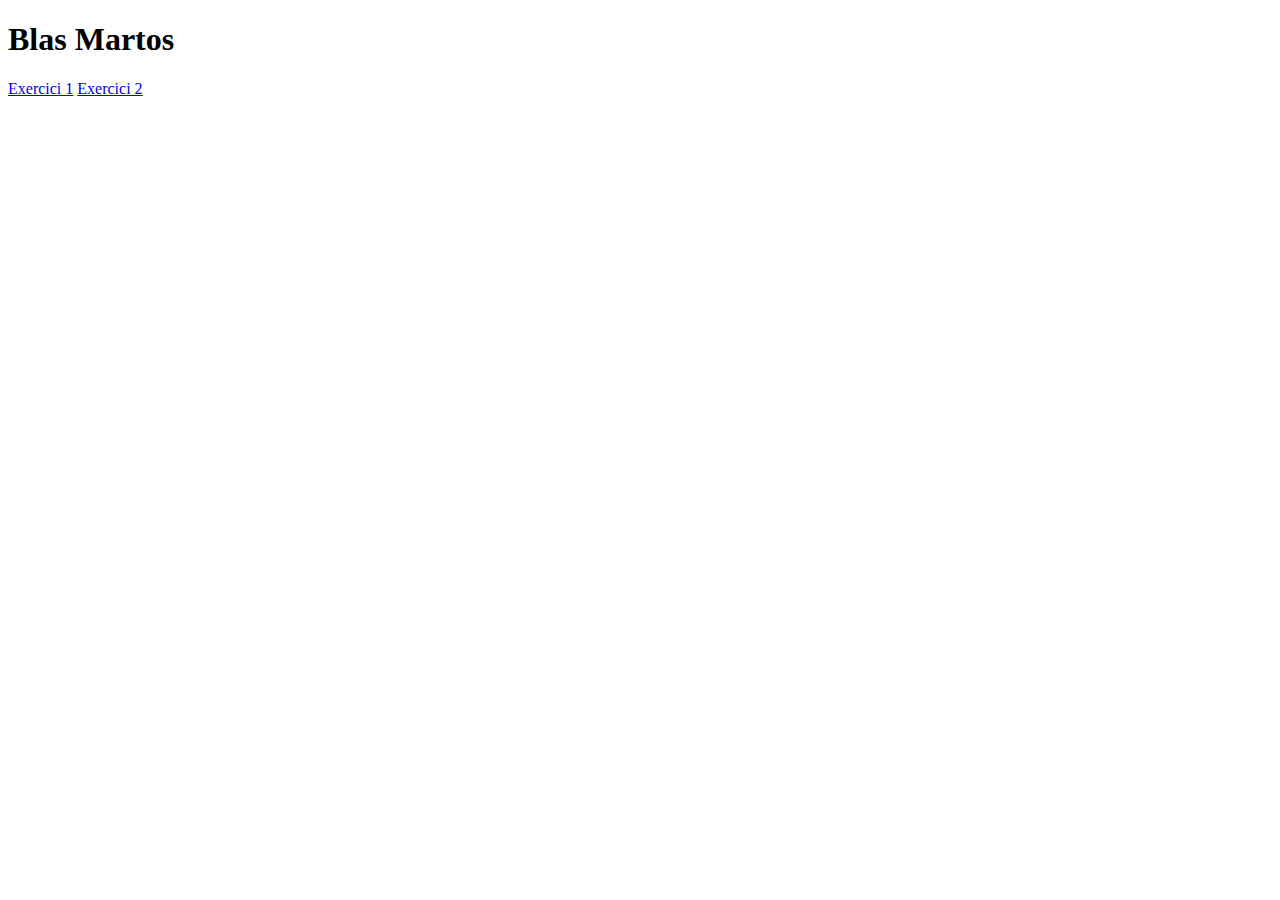
==== index.html @ 1a3c145b "Update index.html" ====
<!DOCTYPE html>
<html lang="en">
<head>
    <meta charset="UTF-8">
    <meta http-equiv="X-UA-Compatible" content="IE=edge">
    <meta name="viewport" content="width=device-width, initial-scale=1.0">
    <title>Blas Martos</title>
</head>
<body>
    <h1>Blas Martos</h1>
    <a href="./exercicis/ex1.html">Exercici 1</a>
    <a href="./exercicis/GrupMusica/index.html">Exercici 2</a>
</body>
</html>
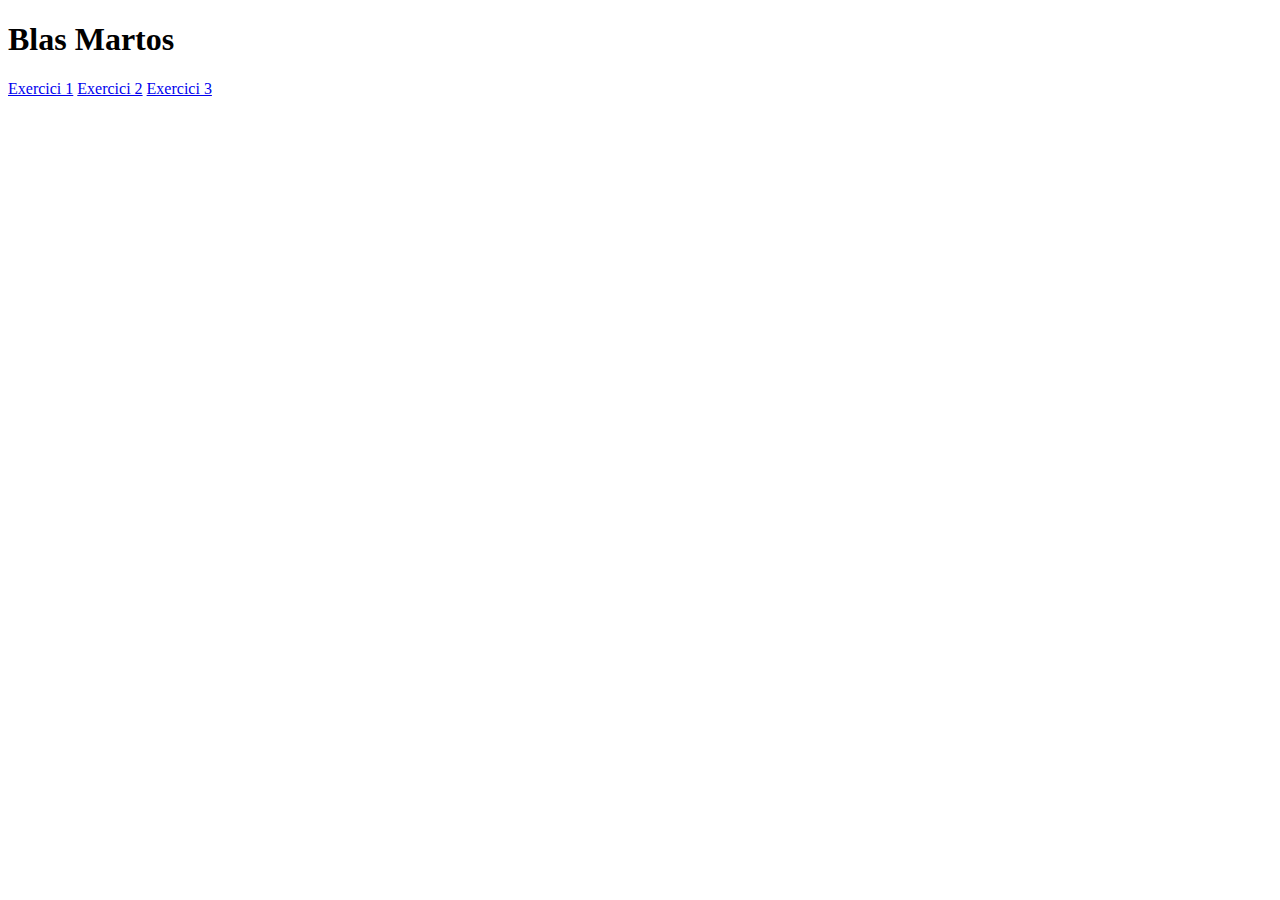
==== commit 186244ef: "Update index.html" ====
--- a/index.html
+++ b/index.html
@@ -10,5 +10,6 @@
     <h1>Blas Martos</h1>
     <a href="./exercicis/ex1.html">Exercici 1</a>
     <a href="./exercicis/GrupMusica/index.html">Exercici 2</a>
+     <a href="./exercicis/PT3ImatgesVideos3D/index.html">Exercici 3</a>
 </body>
 </html>
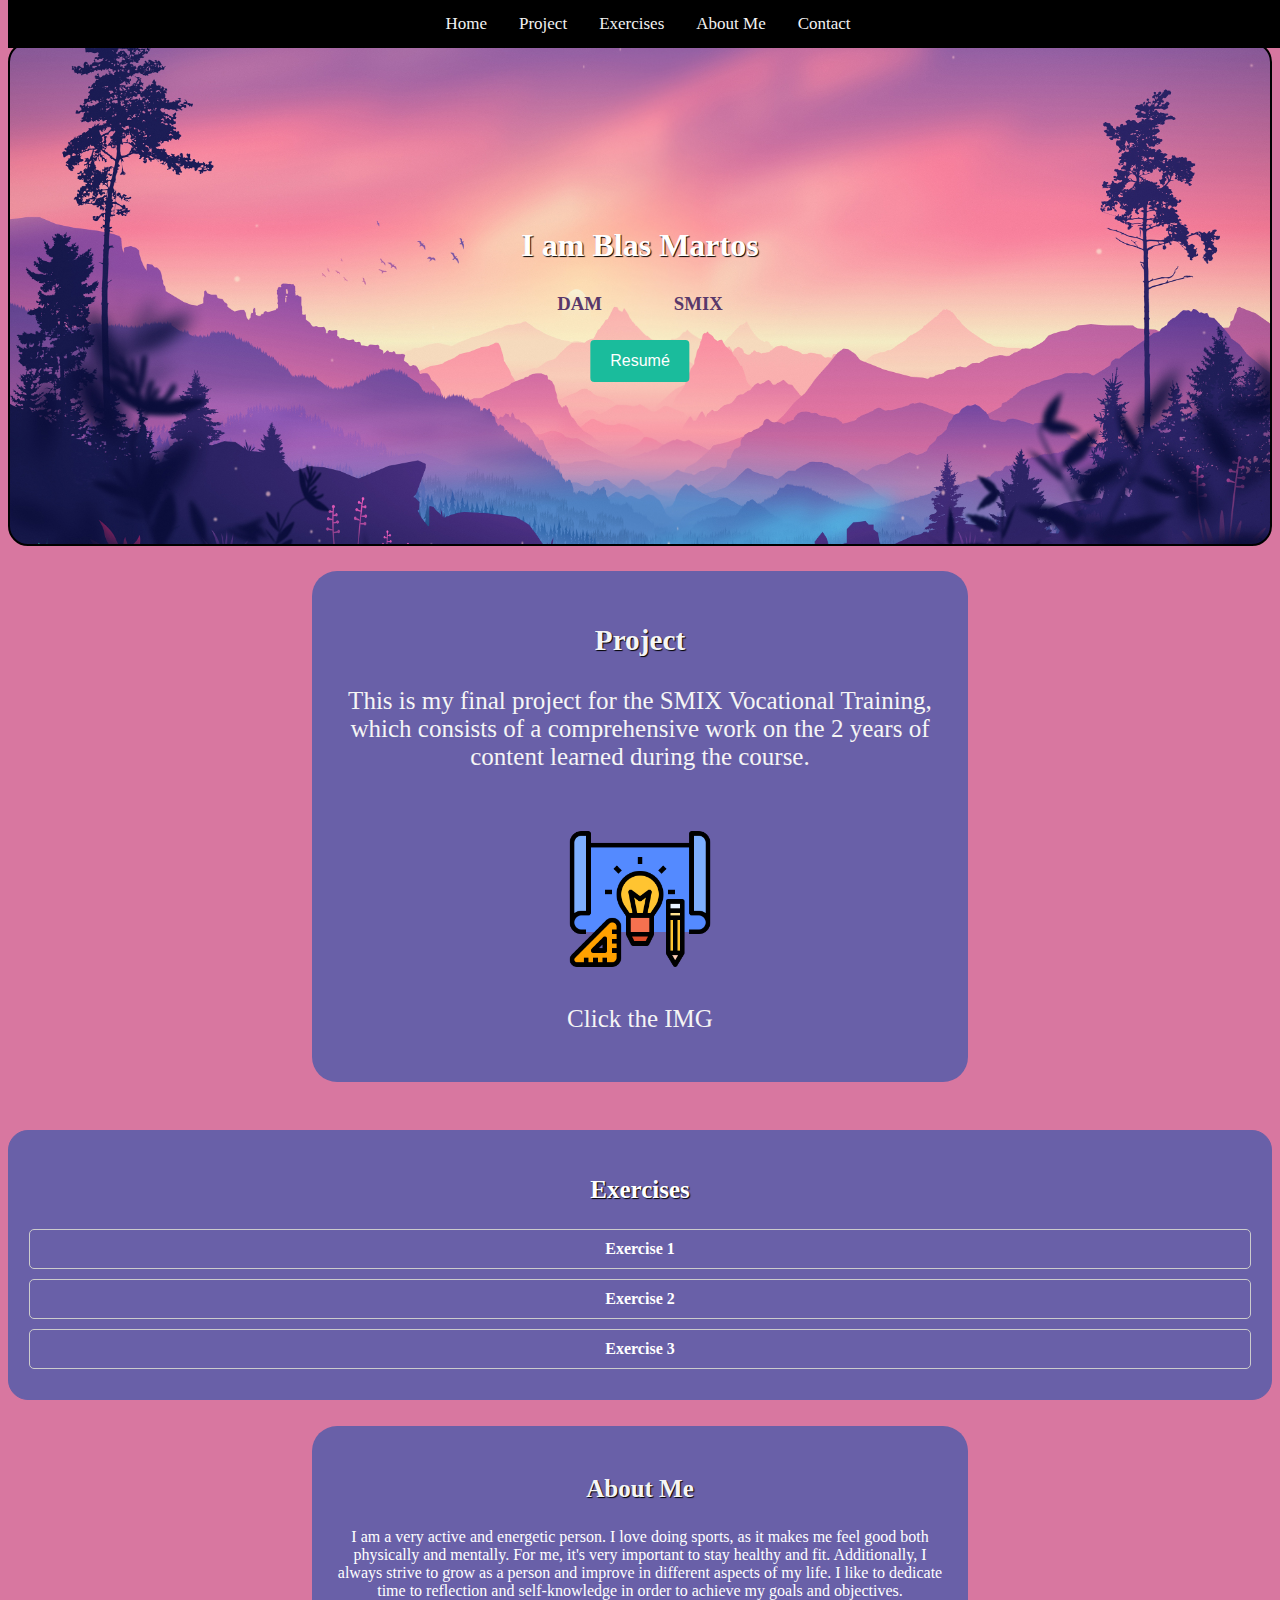
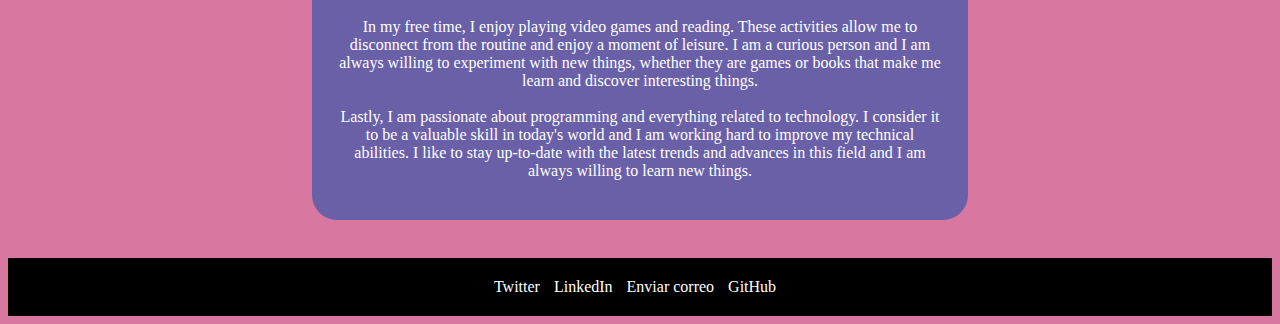
==== commit b7db8649: "Add files via upload" ====
--- a/index.html
+++ b/index.html
@@ -5,11 +5,82 @@
     <meta http-equiv="X-UA-Compatible" content="IE=edge">
     <meta name="viewport" content="width=device-width, initial-scale=1.0">
     <title>Blas Martos</title>
+    <link rel="stylesheet" href="estilo.css">
+    <link rel="shortcut icon" href="imagenes/favicon.png" type="image/x-icon">
 </head>
+
+
+<header>
+
+
+    <div class="menu">
+        <a href="#home">Home</a>
+        <a href="#projecte">Project</a>
+        <a href="#exercicis">Exercises</a>
+        <a href="#about_me">About Me</a>
+        <a href="#contact_me">Contact</a>
+    </div>
+</header>
+
 <body>
-    <h1>Blas Martos</h1>
-    <a href="./exercicis/ex1.html">Exercici 1</a>
-    <a href="./exercicis/GrupMusica/index.html">Exercici 2</a>
-     <a href="./exercicis/PT3ImatgesVideos3D/index.html">Exercici 3</a>
+    <div id="home" class="hero-image">
+        <div class="hero-text">
+          <h1 >I am Blas Martos</h1>
+          <div class="formaciones">
+          <h3>DAM</h3>
+          <h3>SMIX</h3>
+          </div>
+          <br>
+          <a href="pdf/Resume_Blas_Martos.pdf" target="_blank">
+          <button>Resumé</button>
+          </a>
+        </div>
+      </div>
+
+      <div class="projecte">
+        <div class="project_text">
+            <h3 id="projecte">Project </h3>
+            <p>This is my final project for the SMIX Vocational Training, which consists of a comprehensive work on the 2 years of content learned during the course.
+            </p>
+            <br>
+            <a href="https://docs.google.com/document/d/1IgNLPsWlfi-gPdKO0MjlBa3QE2Ceq-ffQGFhs8nA36g/edit?usp=share_link" target="_blank">  <img id="img_project" src="imagenes/project.png" alt="Project image"></a>
+            <p>Click the IMG</p>
+        </div>
+
+      </div>
+      <div class="exercises">
+        
+        <h3 id="exercicis">Exercises</h3>
+    
+        <a href="https://bmartosortega.netlify.app/exercicis/ex1.html" target="_blank"> Exercise 1</a>
+        <a href="https://bmartosortega.netlify.app/exercicis/grupmusica/" target="_blank">Exercise 2</a>
+        <a href="https://bmartosortega.netlify.app/exercicis/pt3imatgesvideos3d/" target="_blank"> Exercise 3</a>
+    </div>
+
+    <div class="about_me">
+
+
+
+        <div class="about_me2">
+            <h3 id="about_me">About Me </h3>
+           <p>I am a very active and energetic person. I love doing sports, as it makes me feel good both physically and mentally. For me, it's very important to stay healthy and fit. Additionally, I always strive to grow as a person and improve in different aspects of my life. I like to dedicate time to reflection and self-knowledge in order to achieve my goals and objectives.<br><br>In my free time, I enjoy playing video games and reading. These activities allow me to disconnect from the routine and enjoy a moment of leisure. I am a curious person and I am always willing to experiment with new things, whether they are games or books that make me learn and discover interesting things.<br> <br>Lastly, I am passionate about programming and everything related to technology. I consider it to be a valuable skill in today's world and I am working hard to improve my technical abilities. I like to stay up-to-date with the latest trends and advances in this field and I am always willing to learn new things.</p>
+        </div>
+
+      </div>
+
+
 </body>
-</html>
+
+<footer class="footer">
+    <div id="contact_me" class="footer-container">
+      <div>
+        <a href="https://twitter.com/?lang=es" class="footer-link" target="_blank">Twitter</a>
+        <a href="https://www.linkedin.com/in/blas-martos-15183b211/" target="_blank" class="footer-link">LinkedIn</a>
+        <a href="https://mail.google.com/mail/?view=cm&amp;to=bmartosortega@gmail.com" class="footer-link" target="_blank">Enviar correo</a>
+        <a href="https://github.com/BlasMartos" class="footer-link" target="_blank">GitHub</a>
+      </div>
+    </div>
+  </footer>
+
+
+</html>--- a/estilo.css
+++ b/estilo.css
@@ -0,0 +1,286 @@
+body{
+  background-color: #d877a0;
+}
+html {
+  scroll-behavior: smooth;
+}
+
+.menu {
+  overflow: hidden;
+  background-color: black;
+  position: fixed;
+  top: 0;
+  width: 100%;
+  display: flex;
+  justify-content: center;
+  z-index: 1;
+}
+
+.menu a {
+  display: block;
+  color: #f2f2f2;
+  text-align: center;
+  padding: 14px 16px;
+  text-decoration: none;
+  font-size: 17px;
+}
+
+.menu a:hover {
+  background: rgb(179, 32, 32);
+  color: rgb(14, 8, 8);
+  border-radius: 30px;
+}
+.hero-image {
+  background-image: url("imagenes/xd.jpg");
+  background-color: #cccccc;
+  height: 500px;
+  background-position: center;
+  background-repeat: no-repeat;
+  background-size: cover;
+  position: relative;
+  margin-top: 3.3%;
+  border: 2px solid black;
+  border-radius: 20px;
+}
+.hero-text {
+  text-align: center;
+  position: absolute;
+  top: 50%;
+  left: 50%;
+  transform: translate(-50%, -50%);
+  color: white;
+}
+.hero-text h1{
+  text-shadow: 1px 1px 1px black;
+}
+.hero-text h3{
+
+color:#59386a;
+}
+.formaciones{
+display: flex;
+flex-direction: row;
+justify-content: space-around;
+}
+.formaciones h3{
+  margin: 3%;
+}
+button{
+background-color: #1abc9c;
+color: white;
+border: none;
+padding: 12px 20px;
+font-size: 16px;
+border-radius: 4px;
+cursor: pointer;
+transition: background-color 0.3s ease;
+}
+
+button:hover {
+background-color: #16a085;
+transform: translateY(-2px);
+box-shadow: 0 2px 4px rgba(0, 0, 0, 0.4);
+}
+
+
+
+@media only screen and (max-width: 900px){
+  .projecte{
+    display: flex;
+    justify-content: center;
+    padding: 2%;
+    align-items: center;
+  
+    }
+    .project_text{
+      border-radius: 25px;
+      background-color: #6960a8;
+      height: 48%;
+      width: 80%;
+      text-align: center;
+      padding: 2%;
+    
+    }
+    .project_text{
+      font-size: 15px;
+      color: whitesmoke;
+    }
+    #projecte{
+      text-shadow: 1px 1px 1px black;
+    }
+    #exercicis{
+      text-shadow: 1px 1px 1px black;
+    }
+    #img_project {
+      max-width: 200px;
+      height: 150px;
+      transition: transform 0.5s ease;
+    }
+    #img_project:hover {
+      transform: rotate(360deg);
+    }
+
+}
+
+@media only screen and (min-width: 901px){
+  .projecte{
+    display: flex;
+    justify-content: center;
+    padding: 2%;
+    align-items: center;
+  
+    }
+    .project_text{
+      border-radius: 25px;
+     background-color: #6960a8;
+      height: 48%;
+      width: 50%;
+      text-align: center;
+      padding: 2%;
+    
+    }
+    .project_text{
+      font-size: 25px;
+      color: whitesmoke;
+    }
+    #projecte{
+      text-shadow: 1px 1px 1px black;
+    }
+    #exercicis{
+      text-shadow: 1px 1px 1px black;
+    }
+    #img_project {
+      max-width: 200px;
+      height: 150px;
+      transition: transform 0.5s ease;
+    }
+    #img_project:hover {
+      transform: rotate(360deg);
+    }
+
+}
+
+
+
+
+
+
+
+
+
+.exercises {
+  display: flex;
+  justify-content: center;
+  flex-direction: column;
+  margin-top: 23px;
+  border: 1px solid #6960a8;
+  border-radius: 20px;
+  padding: 20px;
+  background-color: #6960a8;
+}
+
+.exercises a {
+  display: block;
+  padding: 10px;
+  margin-bottom: 10px;
+  border: 1px solid #ccc;
+  border-radius: 5px;
+  text-decoration: none;
+  color: white;
+  font-weight: bold;
+  font-size: 16px;
+  transition: background-color 0.2s ease;
+  text-align: center;
+}
+.exercises h3{
+  color: white;
+  font-size: 25px;
+  text-align: center;
+}
+
+.exercises a:hover {
+  background-color:#d877a0;;
+  color: #fff;
+  border-color: #6960a8;
+  transition: background-color 0.2s ease;
+}
+
+@media only screen and (max-width: 900px){
+  .about_me{
+    display: flex;
+    justify-content: center;
+    padding: 2%;
+    align-items: center;
+    }
+    
+    .about_me2{
+      border-radius: 25px;
+      background-color: #6960a8;
+      height: 48%;
+      width: 80%;
+      text-align: center;
+      padding: 2%;
+      color: white;
+    }
+    #about_me{
+      font-size: 16px;
+      color: whitesmoke;
+      text-shadow: 1px 1px 1px black;
+    }
+
+}
+
+@media only screen and (min-width: 901px){
+  .about_me{
+    display: flex;
+    justify-content: center;
+    padding: 2%;
+    align-items: center;
+    }
+    
+    .about_me2{
+      border-radius: 25px;
+      background-color: #6960a8;
+      height: 48%;
+      width: 50%;
+      text-align: center;
+      padding: 2%;
+      color: white;
+    }
+    #about_me{
+      font-size: 25px;
+      color: whitesmoke;
+      text-shadow: 1px 1px 1px black;
+    }
+
+}
+
+
+
+#contact_me{
+    text-shadow: 1px 1px 1px black;
+}
+.footer {
+  background-color: black;
+  padding: 20px;
+  color: white;
+  margin-top: 1%;
+}
+
+.footer-container {
+  display: flex;
+  justify-content: center;
+  align-items: center;
+}
+
+.footer-link {
+  color: white;
+  margin-right: 10px;
+  text-decoration: none;
+}
+.footer a:hover {
+  background: rgb(179, 32, 32);
+  color: rgb(14, 8, 8);
+  border-radius: 30px;
+
+}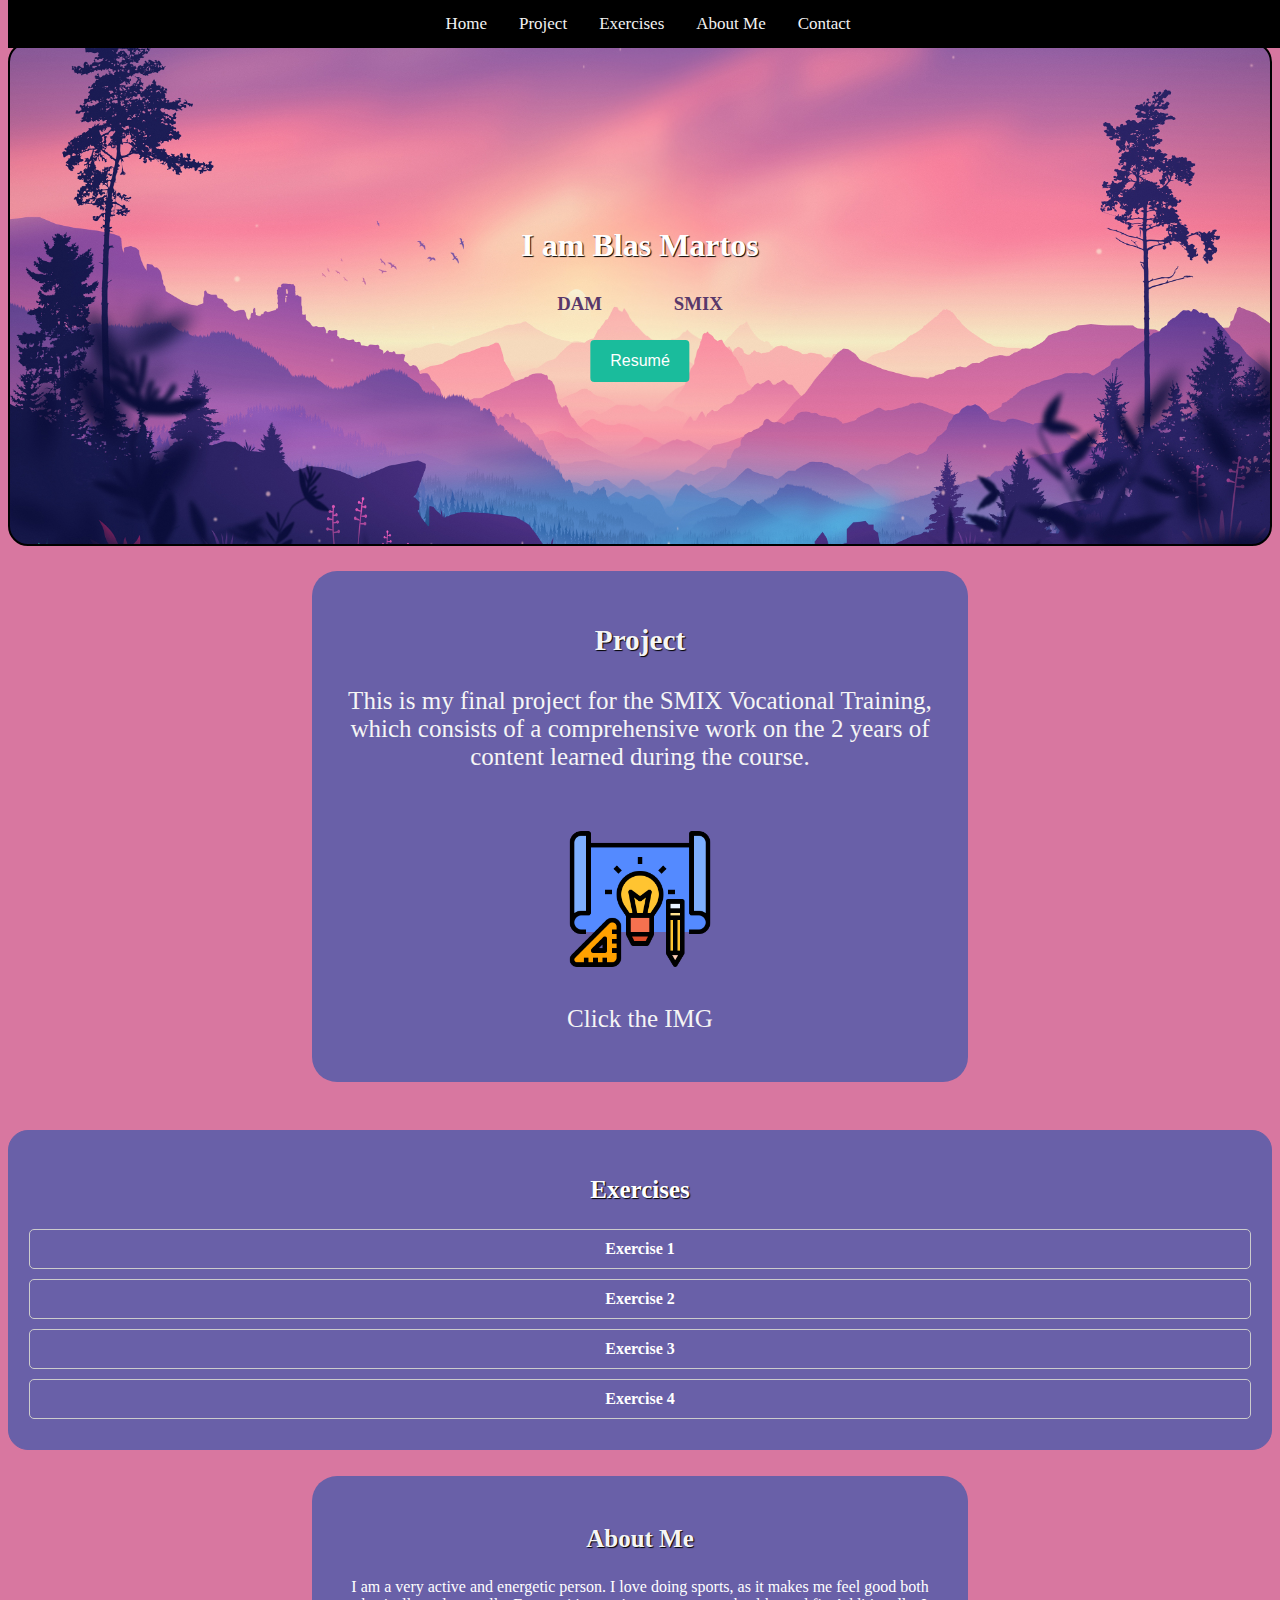
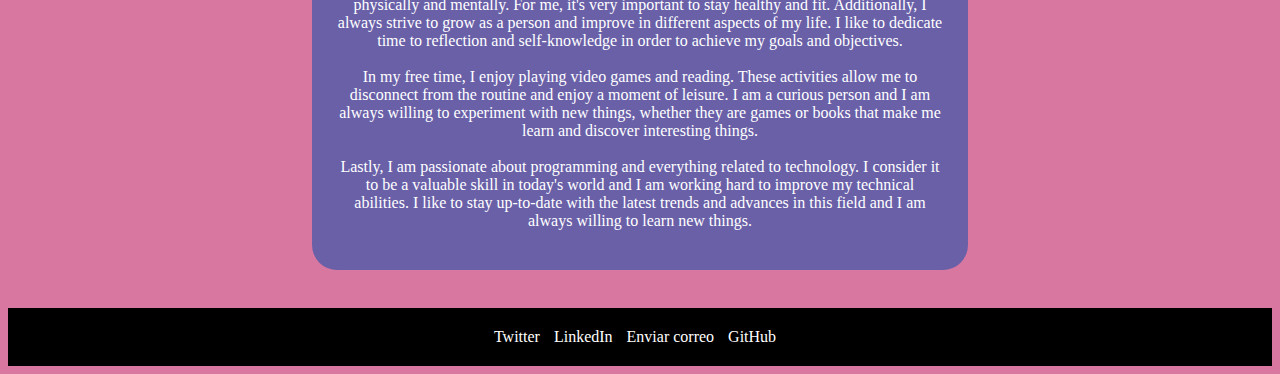
==== commit 3e0eaf96: "Update index.html" ====
--- a/index.html
+++ b/index.html
@@ -54,7 +54,8 @@
     
         <a href="https://bmartosortega.netlify.app/exercicis/ex1.html" target="_blank"> Exercise 1</a>
         <a href="https://bmartosortega.netlify.app/exercicis/grupmusica/" target="_blank">Exercise 2</a>
-        <a href="https://bmartosortega.netlify.app/exercicis/pt3imatgesvideos3d/" target="_blank"> Exercise 3</a>
+        <a href="https://bmartosortega.netlify.app/exercicis/pt3imatgesvideos3d/" target="_blank">Exercise 3</a>
+        <a href="" target="_blank">Exercise 4</a>
     </div>
 
     <div class="about_me">
@@ -83,4 +84,4 @@
   </footer>
 
 
-</html>+</html>
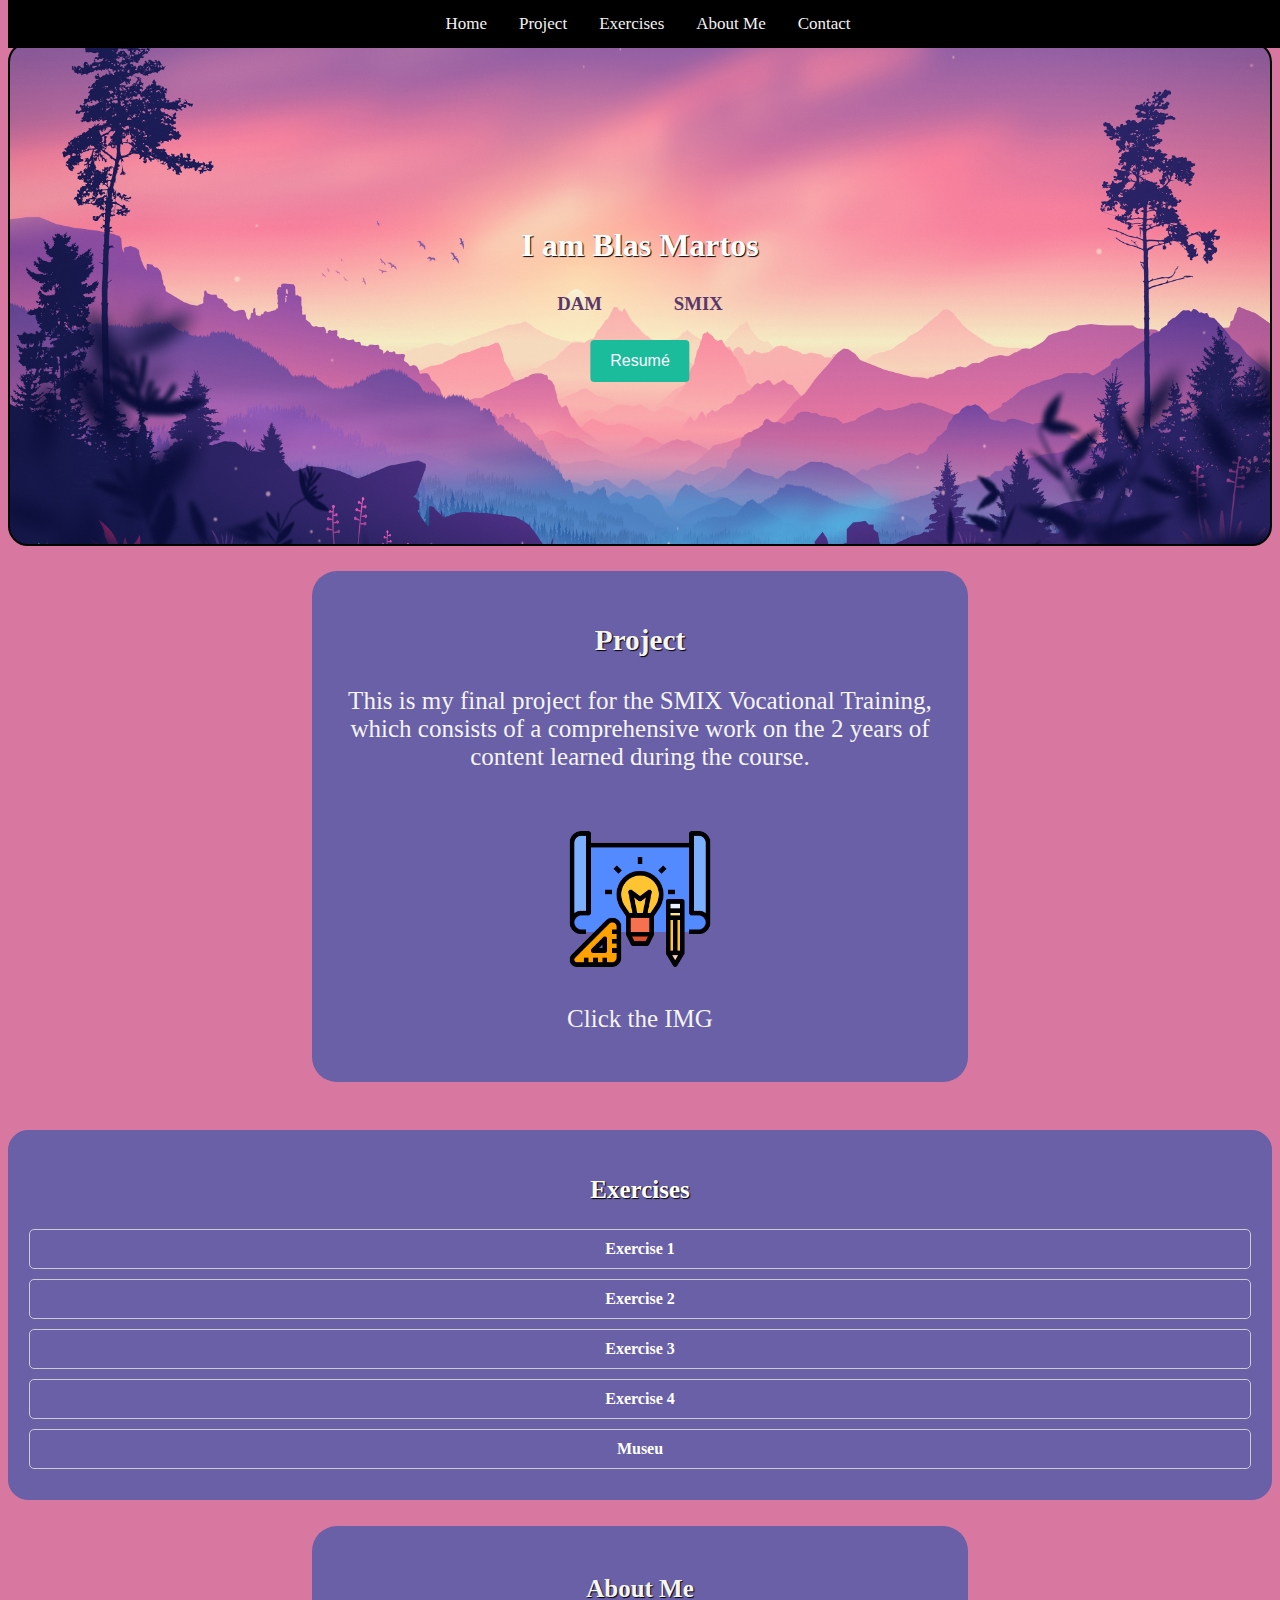
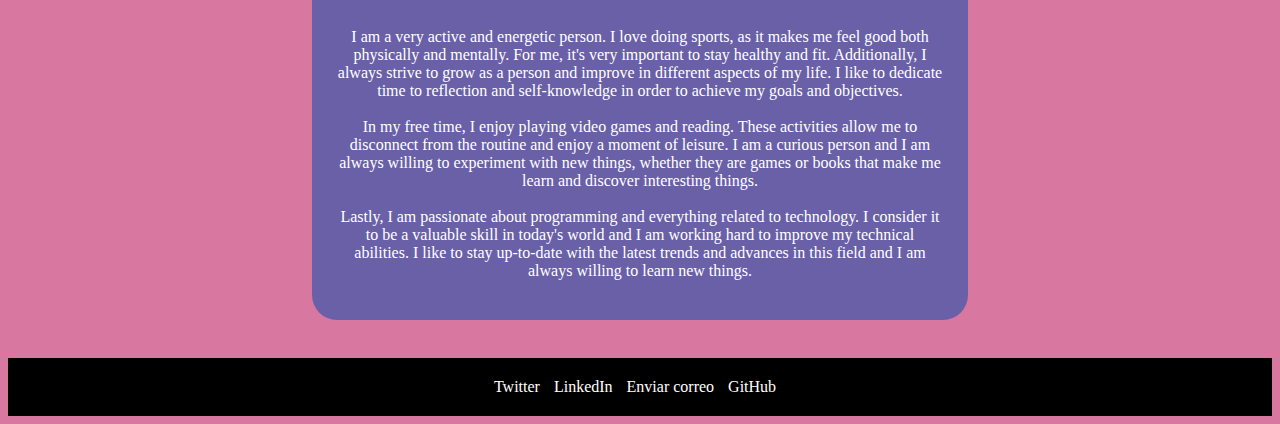
==== commit 6acaf9c8: "Update index.html" ====
--- a/index.html
+++ b/index.html
@@ -55,7 +55,8 @@
         <a href="https://bmartosortega.netlify.app/exercicis/ex1.html" target="_blank"> Exercise 1</a>
         <a href="https://bmartosortega.netlify.app/exercicis/grupmusica/" target="_blank">Exercise 2</a>
         <a href="https://bmartosortega.netlify.app/exercicis/pt3imatgesvideos3d/" target="_blank">Exercise 3</a>
-        <a href="" target="_blank">Exercise 4</a>
+        <a href="https://bmartosortega.netlify.app/exercicis/whacamole/" target="_blank">Exercise 4</a>
+        <a href="" target="_blank">Museu</a>
     </div>
 
     <div class="about_me">
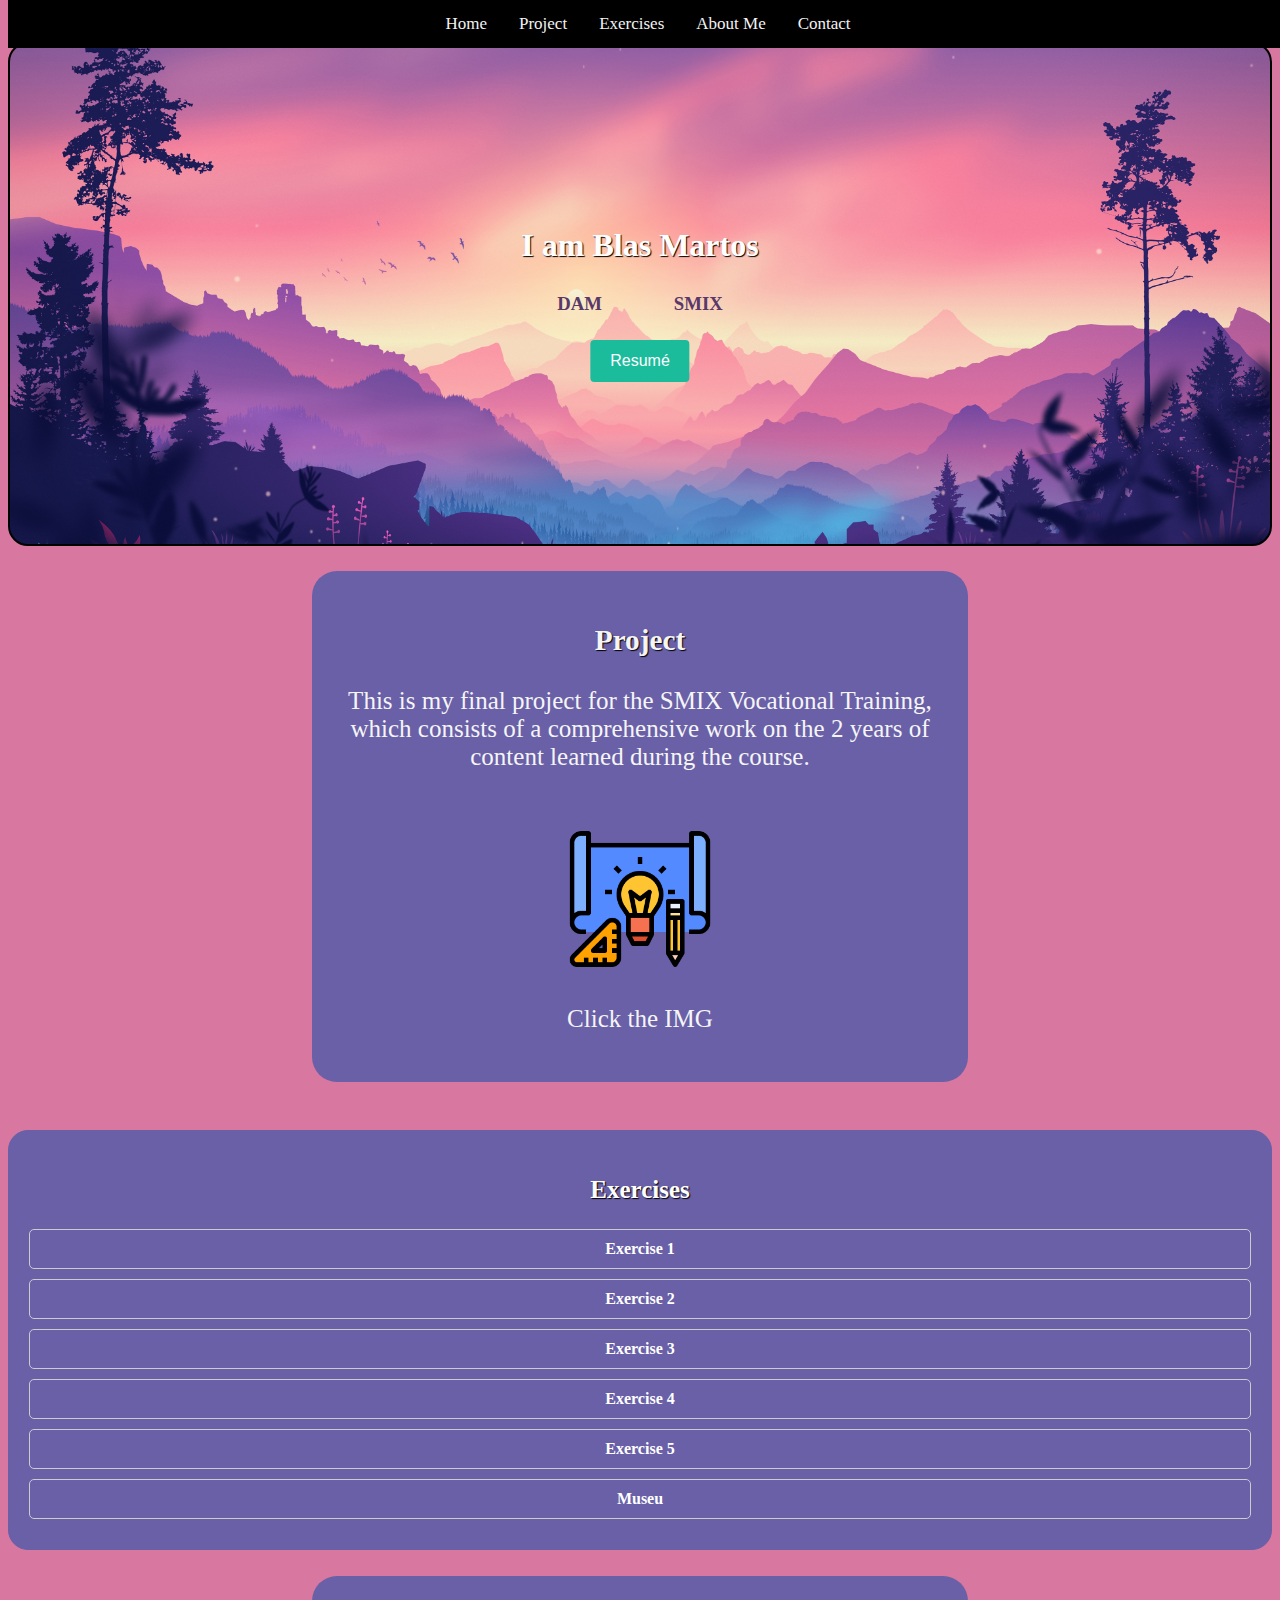
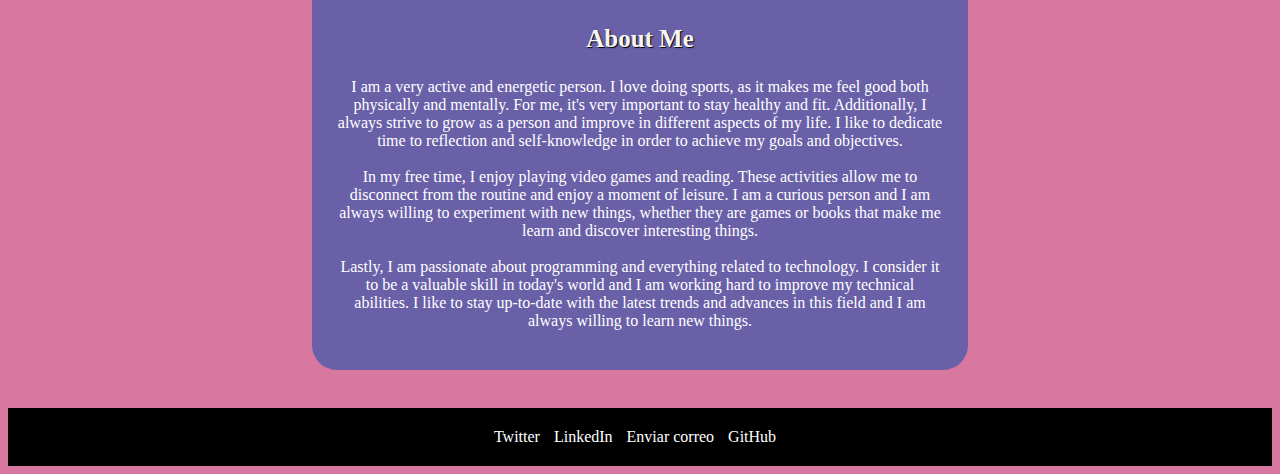
==== commit b9aa6f21: "Update index.html" ====
--- a/index.html
+++ b/index.html
@@ -56,7 +56,8 @@
         <a href="https://bmartosortega.netlify.app/exercicis/grupmusica/" target="_blank">Exercise 2</a>
         <a href="https://bmartosortega.netlify.app/exercicis/pt3imatgesvideos3d/" target="_blank">Exercise 3</a>
         <a href="https://bmartosortega.netlify.app/exercicis/whacamole/" target="_blank">Exercise 4</a>
-        <a href="" target="_blank">Museu</a>
+        <a href="https://bmartosortega.netlify.app/exercicis/javascriptquiz/" target="_blank">Exercise 5</a>  
+        <a href="https://bmartosortega.netlify.app/exercicis/museu/" target="_blank">Museu</a>
     </div>
 
     <div class="about_me">
